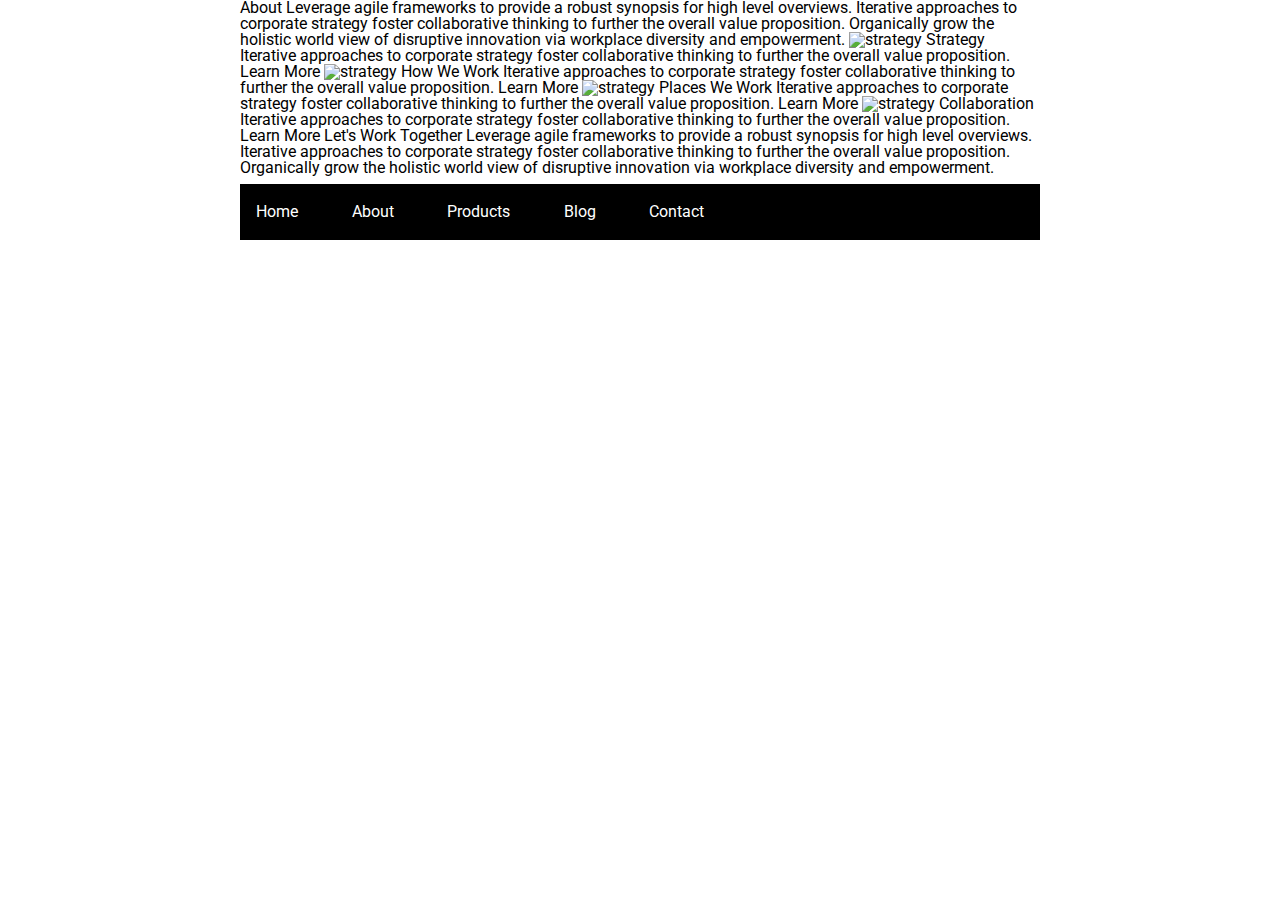
==== about.html @ 505a9d4f "added top section imge and nav bar" ====
<!doctype html>

<html lang="en">

<head>
  <meta charset="utf-8">

  <title>Sprint Challenge - About</title>

  <link href="https://fonts.googleapis.com/css?family=Roboto|Rubik" rel="stylesheet">
  <link rel="stylesheet" href="css/index.css">

</head>

<body>
  
  <div class="container about-page">

    About

    Leverage agile frameworks to provide a robust synopsis for high level overviews. Iterative approaches to corporate
    strategy foster collaborative thinking to further the overall value proposition. Organically grow the holistic world
    view of disruptive innovation via workplace diversity and empowerment.


    <img src="img/about-plan.png" alt="strategy">

    Strategy

    Iterative approaches to corporate strategy foster collaborative thinking to further the overall value proposition.

    Learn More



    <img src="img/about-working.png" alt="strategy">

    How We Work

    Iterative approaches to corporate strategy foster collaborative thinking to further the overall value proposition.

    Learn More



    <img src="img/about-office.png" alt="strategy">

    Places We Work

    Iterative approaches to corporate strategy foster collaborative thinking to further the overall value proposition.

    Learn More

    <img src="img/about-meeting.png" alt="strategy">

    Collaboration

    Iterative approaches to corporate strategy foster collaborative thinking to further the overall value proposition.

    Learn More

    Let's Work Together

    Leverage agile frameworks to provide a robust synopsis for high level overviews. Iterative approaches to corporate
    strategy foster collaborative thinking to further the overall value proposition. Organically grow the holistic world
    view of disruptive innovation via workplace diversity and empowerment.

    <footer>
      <nav>
        <a href="index.html">Home</a>
        <a href="#">About</a>
        <a href="#">Products</a>
        <a href="#">Blog</a>
        <a href="#">Contact</a>
      </nav>
    </footer>
  </div><!-- container -->
</body>

</html>
---- css/index.css ----
/* http://meyerweb.com/eric/tools/css/reset/ 
   v2.0 | 20110126
   License: none (public domain)
*/

html, body, div, span, applet, object, iframe,
h1, h2, h3, h4, h5, h6, p, blockquote, pre,
a, abbr, acronym, address, big, cite, code,
del, dfn, em, img, ins, kbd, q, s, samp,
small, strike, strong, sub, sup, tt, var,
b, u, i, center,
dl, dt, dd, ol, ul, li,
fieldset, form, label, legend,
table, caption, tbody, tfoot, thead, tr, th, td,
article, aside, canvas, details, embed, 
figure, figcaption, footer, header, hgroup, 
menu, nav, output, ruby, section, summary,
time, mark, audio, video {
	margin: 0;
	padding: 0;
	font-size: 100%;
	font: inherit;
	vertical-align: baseline;
}
/* HTML5 display-role reset for older browsers */
article, aside, details, figcaption, figure, 
footer, header, hgroup, menu, nav, section {
	display: block;
}
body {
	line-height: 1;
}
ol, ul {
	list-style: none;
}
blockquote, q {
	quotes: none;
}
blockquote:before, blockquote:after,
q:before, q:after {
	content: '';
	content: none;
}
table {
	border-collapse: collapse;
	border-spacing: 0;
}

* {
    box-sizing: border-box;
    margin: 0;
    padding: 0;
    max-width: 100%;
    /* border: 1px solid grey; */
}

html, body {
    height: 100%;
    font-family: 'Roboto', sans-serif;
}

h1, h2, h3, h4, h5 {
    font-size: 18px;
    margin-bottom: 15px;
    font-family: 'Rubik', sans-serif;
}

p {
    line-height: 1.4;
}

/*Navigation Sytles*/
nav {
    display: flex;
    justify-content: space-evenly;
    align-items: flex-end;
    margin: 1% 0;
}

nav img {
    height: 40px;
}

a {
    color: black;
    font-size: 1.0rem;
    text-decoration: none;
}


/* Top Section Image */
.topimg {
    background-image: url(/img/jumbo.jpg);
    height: 20vh;
    background-position: center;
    background-repeat: no-repeat;
    background-size: cover;
    max-width: 100%;
    margin: 3% 15%;
}




.container {
    width: 800px;
    margin: 0 auto;
}

.top-content {
    display: flex;
    flex-wrap: wrap;
    justify-content: space-evenly;
    margin-bottom: 20px;
    border-bottom: 1px dashed black;
}

.top-content .text-container {
    width: 48%;
    padding: 0 1%;
    padding-bottom: 20px;  
}

.middle-content {
    margin-bottom: 20px;
    border-bottom: 1px dashed black;
}

.middle-content h2 {
    padding: 0 2%;
    margin-bottom: 0;
}

.middle-content .boxes {
    display: flex;
    flex-wrap: wrap;
    justify-content: space-evenly;
}

.middle-content .boxes .box {
    width: 12.5%;
    height: 100px;
    background: black;
    margin: 20px 2.5%;
    color: white;
    display: flex;
    align-items: center;
    justify-content: center;
}

.bottom-content {
    display: flex;
    margin: 0 2% 20px;
    justify-content: space-around;
}

.bottom-content .text-container {
    padding-right: 4%;
}

.bottom-content .text-container:last-child {
    padding-right: 0;
}

footer {
    width: 100%;
    background: black;
}

footer nav {
    width: 60%;
    display: flex;
    justify-content: space-between;
    align-items: center;
    padding: 20px 2%;
    font-size: 14px;
}

footer nav a {
    color: white;
    text-decoration: none;
}
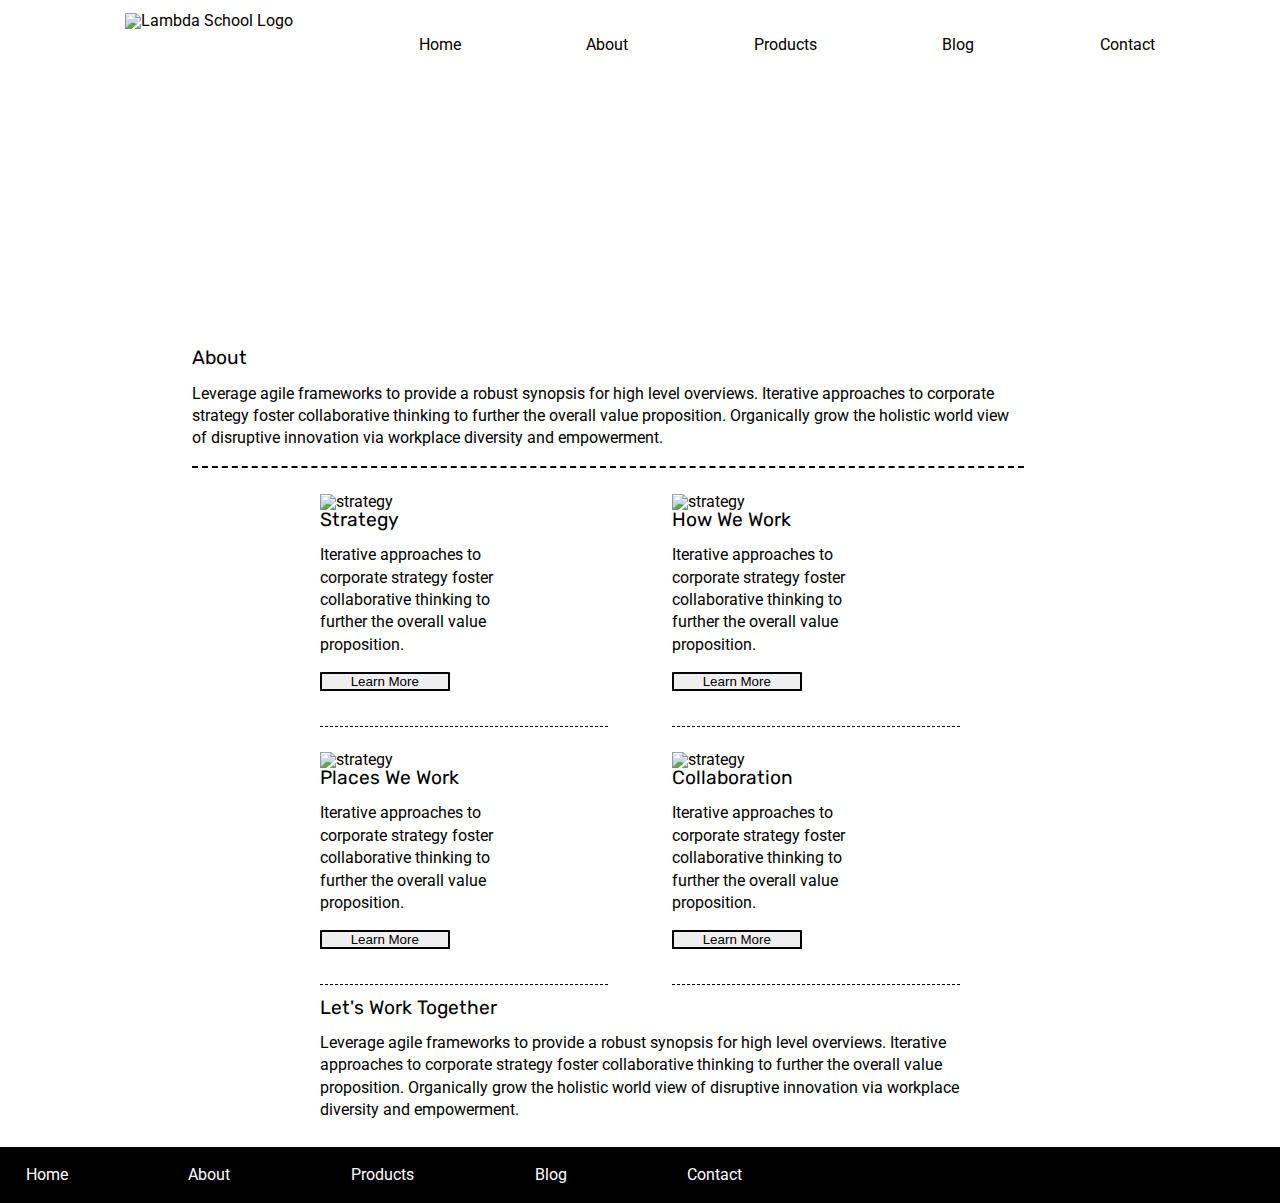
==== commit 2b70bd6c: "updated middle content and bottom content for gallery" ====
--- a/about.html
+++ b/about.html
@@ -8,73 +8,107 @@
   <title>Sprint Challenge - About</title>
 
   <link href="https://fonts.googleapis.com/css?family=Roboto|Rubik" rel="stylesheet">
-  <link rel="stylesheet" href="css/index.css">
+  <link rel="stylesheet" href="css/about.css">
 
 </head>
 
 <body>
-  
+
+  <!-- Navigation Content Section -->
+  <header>
+    <nav>
+      <img src="/img/lambda-black.png" alt="Lambda School Logo">
+
+      <a href="index.html">Home</a>
+      <a href="about.html">About</a>
+      <a href="#">Products</a>
+      <a href="#">Blog</a>
+      <a href="#">Contact</a>
+    </nav>
+  </header>
+
+  <!-- Top section Imge -->
+  <section class="topimg">
+  </section>
+
+  <section class="aboutcontent">
+    <h2>About</h2>
+    <p>Leverage agile frameworks to provide a robust synopsis for high level overviews. Iterative approaches to
+      corporate
+      strategy foster collaborative thinking to further the overall value proposition. Organically grow the holistic
+      world
+      view of disruptive innovation via workplace diversity and empowerment.</p>
+  </section>
+
+
+  <!-- About Gallery section -->
   <div class="container about-page">
 
-    About
+    <div>
+      <img src="img/about-plan.png" alt="strategy">
 
-    Leverage agile frameworks to provide a robust synopsis for high level overviews. Iterative approaches to corporate
-    strategy foster collaborative thinking to further the overall value proposition. Organically grow the holistic world
-    view of disruptive innovation via workplace diversity and empowerment.
+      <h2>Strategy</h2>
+      <p>
+        Iterative approaches to corporate strategy foster collaborative thinking to further the overall value
+        proposition.</p>
+      <br>
+      <button>Learn More</button>
+    </div>
+    <div>
+      <img src="img/about-working.png" alt="strategy">
 
+      <h2>How We Work</h2>
+      <p>
+        Iterative approaches to corporate strategy foster collaborative thinking to further the overall value
+        proposition.</p>
+      <br>
+      <button>Learn More</button>
+    </div>
 
-    <img src="img/about-plan.png" alt="strategy">
+    <div>
+      <img src="img/about-office.png" alt="strategy">
 
-    Strategy
+      <h2>Places We Work</h2>
+      <p>
+        Iterative approaches to corporate strategy foster collaborative thinking to further the overall value
+        proposition.</p>
+      <br>
+      <button>Learn More</button>
 
-    Iterative approaches to corporate strategy foster collaborative thinking to further the overall value proposition.
+    </div>
 
-    Learn More
+    <div>
+      <img src="img/about-meeting.png" alt="strategy">
 
+      <h2>Collaboration</h2>
+      <p>
+        Iterative approaches to corporate strategy foster collaborative thinking to further the overall value
+        proposition.</p>
+      <br>
+      <button>Learn More</button>
+    </div>
 
-
-    <img src="img/about-working.png" alt="strategy">
-
-    How We Work
-
-    Iterative approaches to corporate strategy foster collaborative thinking to further the overall value proposition.
-
-    Learn More
-
-
-
-    <img src="img/about-office.png" alt="strategy">
-
-    Places We Work
-
-    Iterative approaches to corporate strategy foster collaborative thinking to further the overall value proposition.
-
-    Learn More
-
-    <img src="img/about-meeting.png" alt="strategy">
-
-    Collaboration
-
-    Iterative approaches to corporate strategy foster collaborative thinking to further the overall value proposition.
-
-    Learn More
-
-    Let's Work Together
-
-    Leverage agile frameworks to provide a robust synopsis for high level overviews. Iterative approaches to corporate
-    strategy foster collaborative thinking to further the overall value proposition. Organically grow the holistic world
-    view of disruptive innovation via workplace diversity and empowerment.
-
-    <footer>
-      <nav>
-        <a href="index.html">Home</a>
-        <a href="#">About</a>
-        <a href="#">Products</a>
-        <a href="#">Blog</a>
-        <a href="#">Contact</a>
-      </nav>
-    </footer>
-  </div><!-- container -->
+  </div>
+  <section class="bottom">
+    <div>
+    <h2>Let's Work Together</h2>
+    <p>
+      Leverage agile frameworks to provide a robust synopsis for high level overviews. Iterative approaches to
+      corporate
+      strategy foster collaborative thinking to further the overall value proposition. Organically grow the holistic
+      world
+      view of disruptive innovation via workplace diversity and empowerment.</p>
+    </div>
+  </section>
+  <footer>
+    <nav>
+      <a href="index.html">Home</a>
+      <a href="#">About</a>
+      <a href="#">Products</a>
+      <a href="#">Blog</a>
+      <a href="#">Contact</a>
+    </nav>
+  </footer>
 </body>
 
 </html>--- a/css/about.css
+++ b/css/about.css
@@ -0,0 +1,202 @@
+/* http://meyerweb.com/eric/tools/css/reset/ 
+   v2.0 | 20110126
+   License: none (public domain)
+*/
+
+html, body, div, span, applet, object, iframe,
+h1, h2, h3, h4, h5, h6, p, blockquote, pre,
+a, abbr, acronym, address, big, cite, code,
+del, dfn, em, img, ins, kbd, q, s, samp,
+small, strike, strong, sub, sup, tt, var,
+b, u, i, center,
+dl, dt, dd, ol, ul, li,
+fieldset, form, label, legend,
+table, caption, tbody, tfoot, thead, tr, th, td,
+article, aside, canvas, details, embed, 
+figure, figcaption, footer, header, hgroup, 
+menu, nav, output, ruby, section, summary,
+time, mark, audio, video {
+	margin: 0;
+	padding: 0;
+	font-size: 100%;
+	font: inherit;
+	vertical-align: baseline;
+}
+/* HTML5 display-role reset for older browsers */
+article, aside, details, figcaption, figure, 
+footer, header, hgroup, menu, nav, section {
+	display: block;
+}
+body {
+	line-height: 1;
+}
+ol, ul {
+	list-style: none;
+}
+blockquote, q {
+	quotes: none;
+}
+blockquote:before, blockquote:after,
+q:before, q:after {
+	content: '';
+	content: none;
+}
+table {
+	border-collapse: collapse;
+	border-spacing: 0;
+}
+
+* {
+    box-sizing: border-box;
+    margin: 0;
+    padding: 0;
+    max-width: 100%;
+    /* border: 1px solid gray; */
+}
+
+html, body {
+    height: 100%;
+    font-family: 'Roboto', sans-serif;
+}
+
+h1, h2, h3, h4, h5 {
+    font-size: 18px;
+    margin-bottom: 15px;
+    font-family: 'Rubik', sans-serif;
+}
+
+p {
+    line-height: 1.4;
+}
+
+/*Navigation Sytles*/
+nav {
+    display: flex;
+    justify-content: space-evenly;
+    align-items: flex-end;
+    margin: 1% 0;
+}
+
+nav img {
+    height: 40px;
+}
+
+a {
+    color: black;
+    font-size: 1.0rem;
+    text-decoration: none;
+}
+
+h2 {
+    font-size: 1.2rem;
+}
+
+p {
+    font-size: 1.0rem;
+}
+
+
+/* Top Section Image */
+.topimg {
+    background-image: url(/img/jumbo-about.png);
+    height: 30vh;
+    background-position: center;
+    background-repeat: no-repeat;
+    background-size: cover;
+    max-width: 100%;
+    margin: 1% 10%;
+}
+
+/* Top About Content */
+.aboutcontent {
+    margin-left: 15%;
+    margin-bottom: 1%;
+    border-bottom: 2px dashed black;
+    width: 65%;
+}
+
+.aboutcontent p {
+    margin-bottom: 2%;
+}
+
+
+
+/* Top Content styles */
+
+
+
+
+.about-page section {
+    border-bottom: 1px dashed black;
+    margin-bottom: 2%;
+    width: 100%;
+}
+
+.text-container h2 {
+    font-size: 1.5rem;
+}
+
+
+/* Middle Content Gallery Styles */
+.container {
+    width: 50%;
+    margin: 0 auto;
+    display: flex;
+    flex-wrap: wrap;
+    justify-content: space-between;
+}
+
+.container div {
+    width: 45%;
+    margin: 2% 0;
+    border-bottom: 1px dashed black;
+}
+
+.container p {
+    width: 70%;
+}
+
+.container button{
+    margin-bottom: 12%;
+    width: 45%;
+    display:inline-block;
+    height: 8%;
+    border: 2px solid black;
+    border-radius: 2%;
+
+}
+
+.bottom {
+    display: flex;
+    width: 100%;
+    justify-content: center;
+    margin-bottom: 2%;
+}
+
+.bottom div {
+    width: 50%;
+}
+
+
+
+
+
+/* Footer Section Styles */
+footer {
+    width: 100%;
+    background: black;
+}
+
+footer nav {
+    width: 60%;
+    display: flex;
+    justify-content: space-between;
+    align-items: center;
+    padding: 20px 2%;
+    font-size: 14px;
+}
+
+footer nav a {
+    color: white;
+    text-decoration: none;
+}